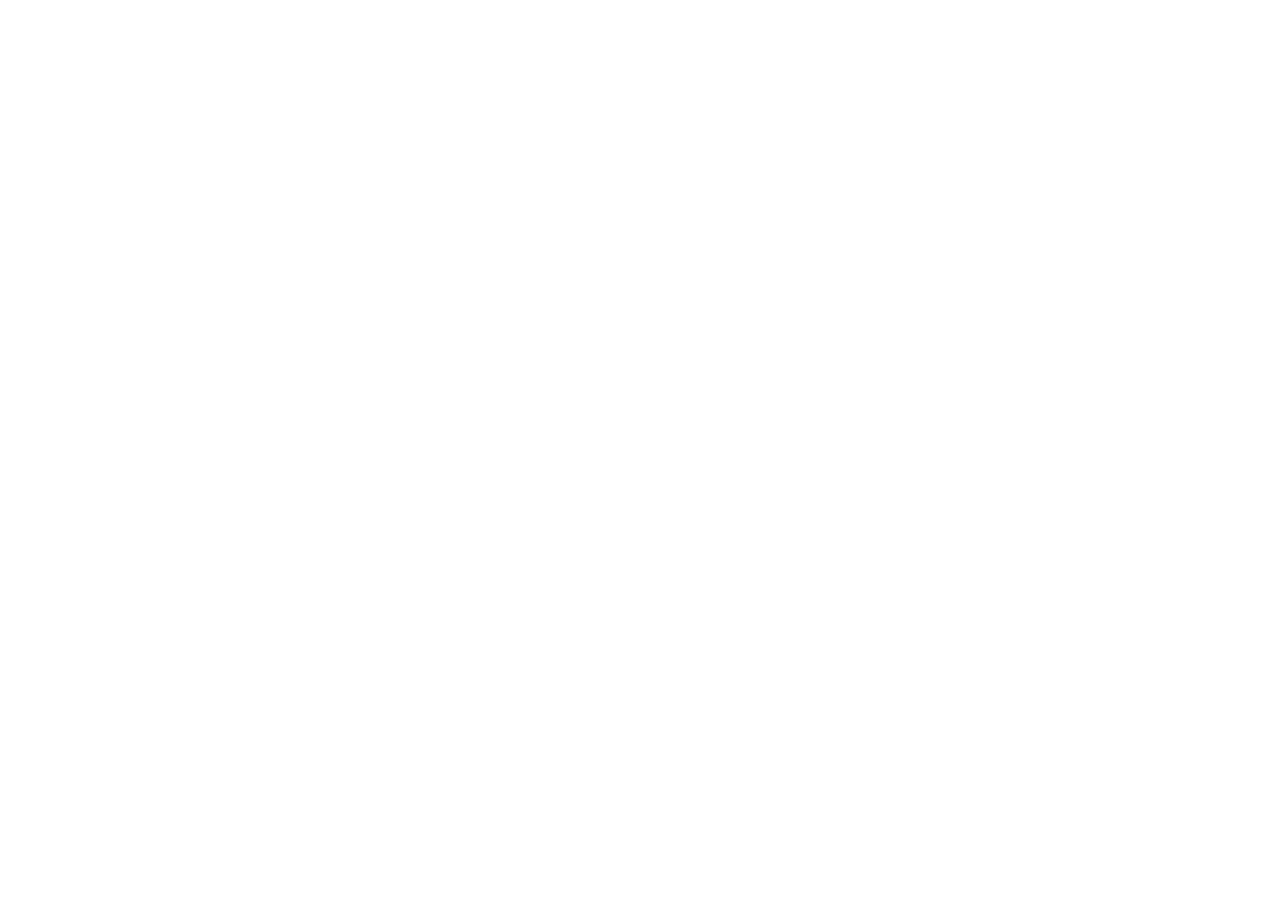
==== index.html @ 01ade180 "update ui" ====
<!doctype html><html lang="en"><head><meta charset="utf-8"/><meta name="viewport" content="width=device-width,initial-scale=1"/><meta name="theme-color" content="#000000"/><meta name="description" content="Web site created using create-react-app"/><link rel="apple-touch-icon" href="/logo192.png"/><link rel="manifest" href="/manifest.json"/><title>React App</title><script defer="defer" src="/static/js/main.3f639249.js"></script><link href="/static/css/main.3f4ba5c8.css" rel="stylesheet"></head><body><noscript>You need to enable JavaScript to run this app.</noscript><div id="root"></div></body></html>
---- static/css/main.3f4ba5c8.css ----
@import url(https://fonts.googleapis.com/css2?family=Gwendolyn&family=Great+Vibes&family=Cormorant+Infant&family=Parisienne&display=swap);::-webkit-scrollbar{display:none}h2{font-family:Abhaya Libre,cursive;font-size:2rem}.invite-container{background-color:#fdfdfd;color:#2b2b2b;font-family:Georgia,serif;text-align:center}.navbar{display:flex;justify-content:center;margin-bottom:1rem}.navbar ul{display:flex;gap:2rem;list-style:none;padding:0}.navbar li{cursor:pointer;font-family:Cormorant Infant,cursive;font-size:1.3rem;font-weight:700}.invite-content{margin-top:2rem}.invite-heading{color:#7a7a7a;font-size:1rem}.names{font-size:5rem;font-weight:350;margin:1rem 0}.guest{font-weight:400;margin:1rem 0}.guest,.guest-text{font-family:Gwendolyn,cursive}.guest-text{color:#6b564d;font-size:1.5rem}.and{color:#a8a8a8;font-family:Great Vibes,cursive;font-weight:300}.date{font-size:1.5rem;font-weight:700}.title-invite{font-size:1.6rem;font-weight:100}.date-number{font-size:2rem;margin:0 .5rem}.lorem-text{color:#7a7a7a;font-size:.9rem;margin:1rem 0}.info-button{background:#0000;border:1px solid #2b2b2b;border-radius:5px;color:#2b2b2b;cursor:pointer;font-size:1rem;padding:.5rem 1.5rem;transition:background .3s,color .3s}.info-button:hover{background:#2b2b2b;color:#fff}.footer{margin-top:2rem}.decorations{margin-top:1rem;opacity:.6}.leaf{background:url(/static/media/leaf-bg.e093205e35c32e67ec40.jpg);display:inline-block;height:50px;width:50px}.background-image-container{align-items:center;background-attachment:"fixed";background-image:url(/static/media/leaf-bg.e093205e35c32e67ec40.jpg);background-position:50%;background-repeat:no-repeat;background-size:cover;height:91vh;justify-content:center;text-align:center}@media (max-width:768px){.background-image-container{background-image:url(/static/media/5888038-mb.21bfb039a2685dd3c209.jpg)}}
/*# sourceMappingURL=main.3f4ba5c8.css.map*/
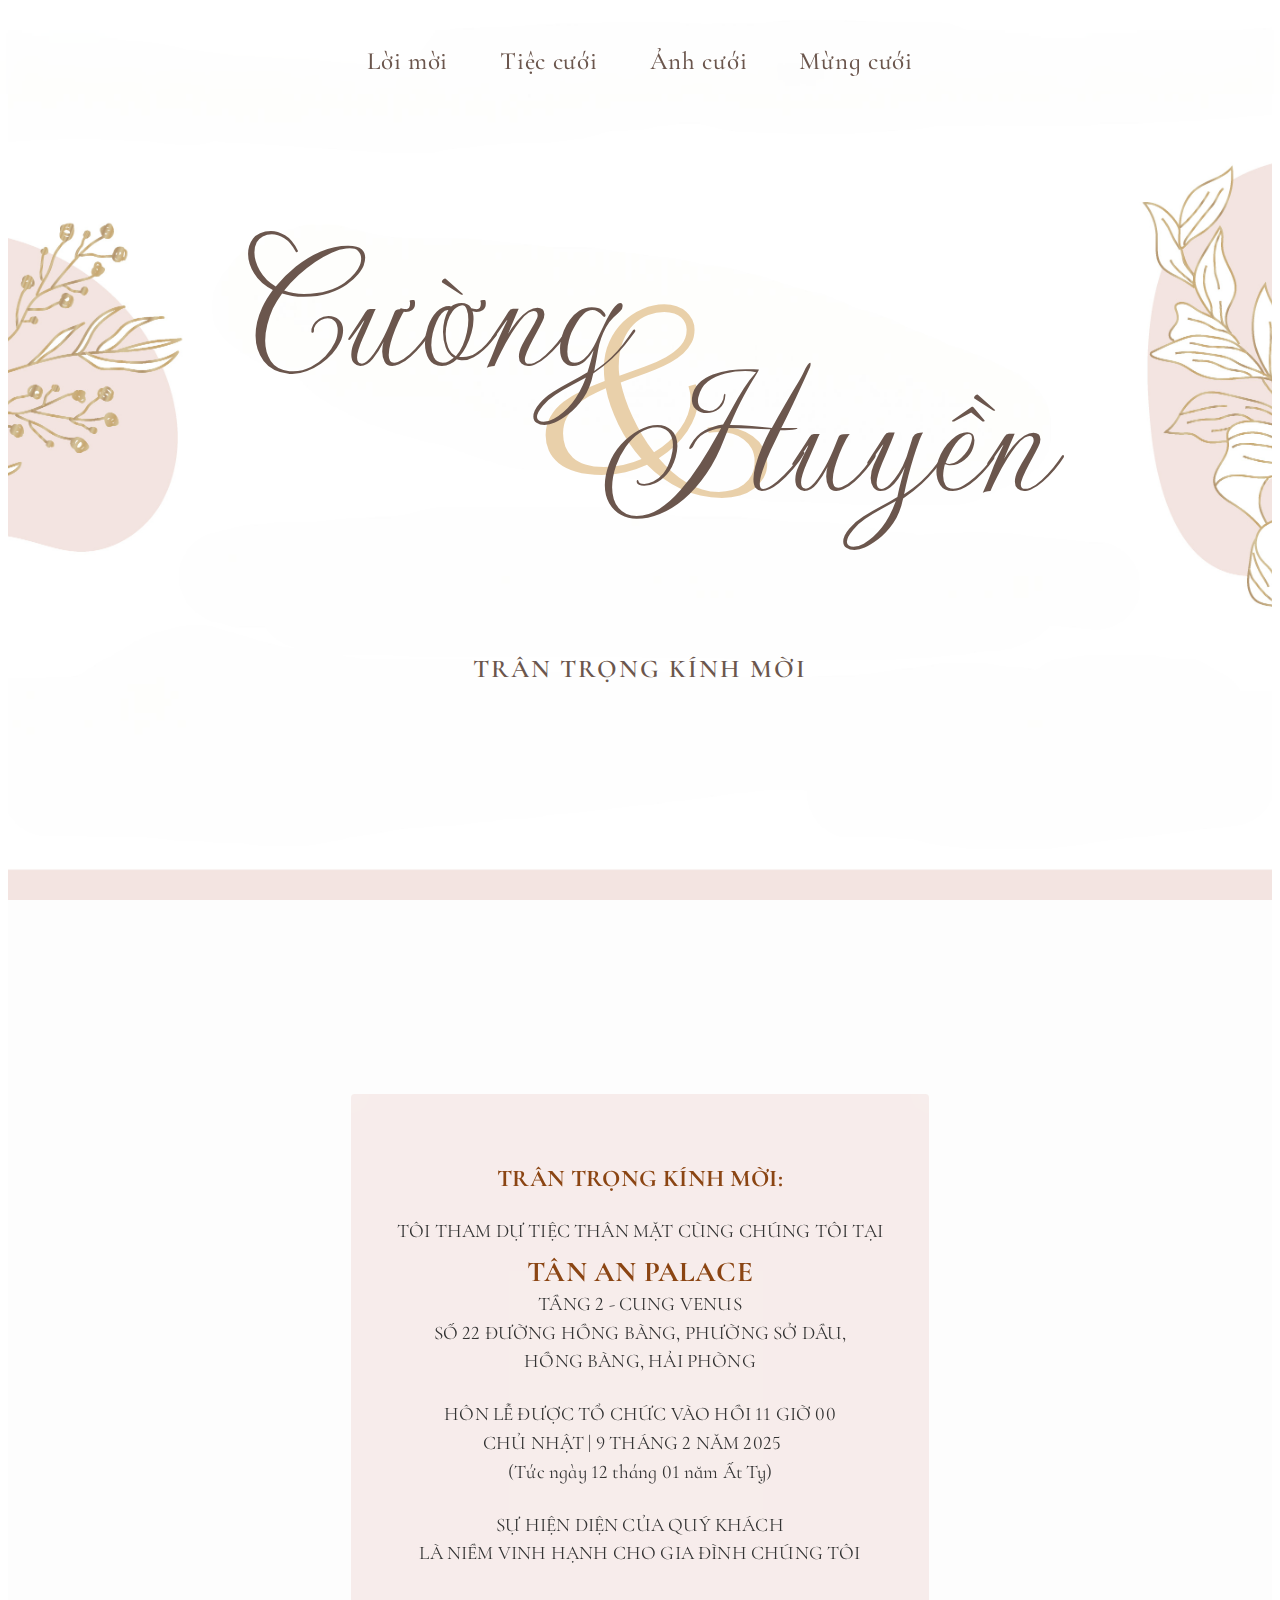
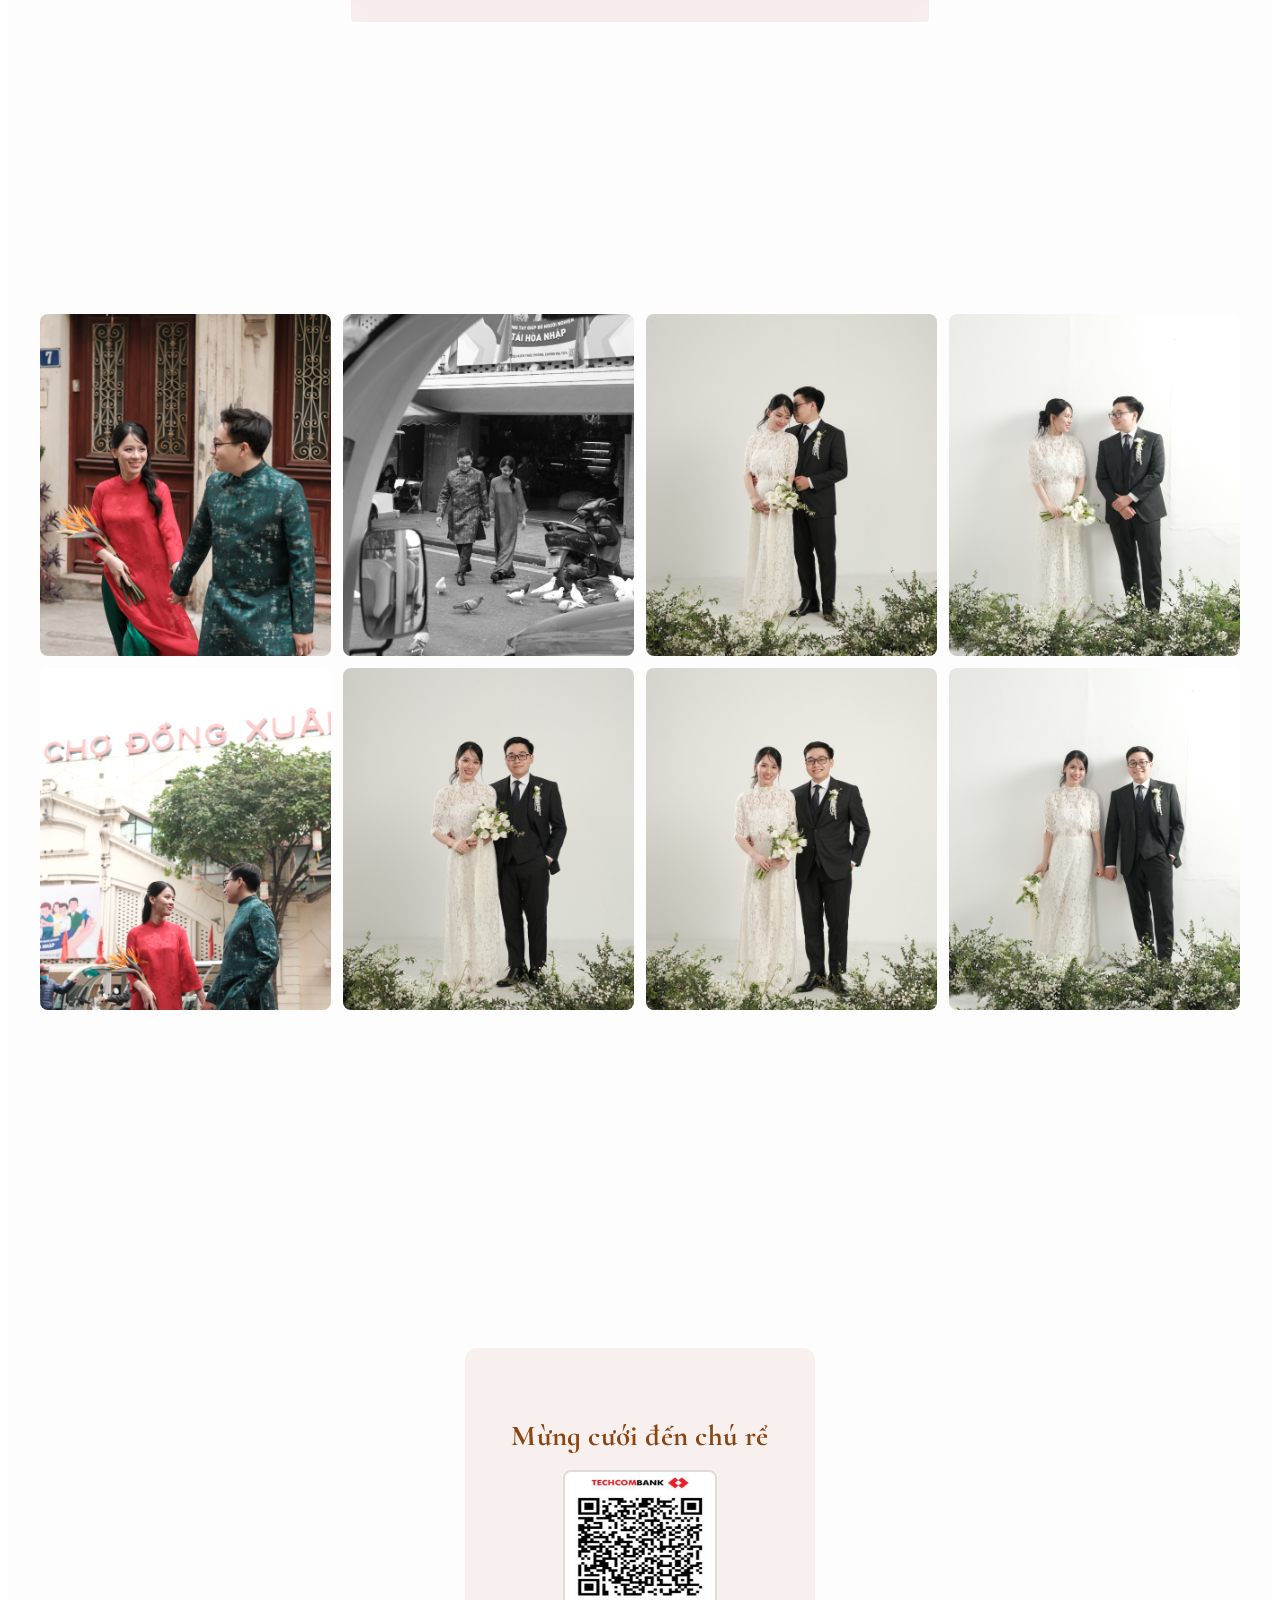
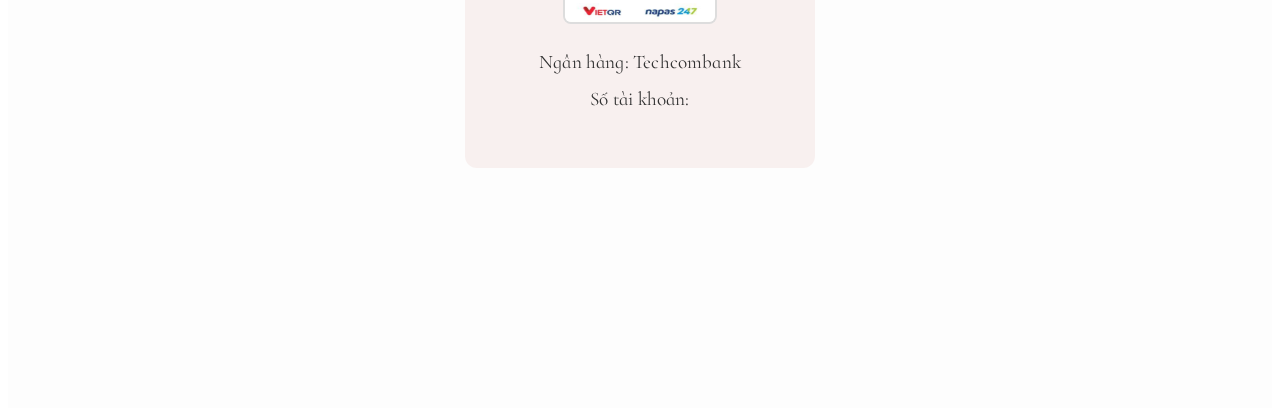
==== commit fa62f712: "update ui" ====
--- a/index.html
+++ b/index.html
@@ -1 +1 @@
-<!doctype html><html lang="en"><head><meta charset="utf-8"/><meta name="viewport" content="width=device-width,initial-scale=1"/><meta name="theme-color" content="#000000"/><meta name="description" content="Web site created using create-react-app"/><link rel="apple-touch-icon" href="/logo192.png"/><link rel="manifest" href="/manifest.json"/><title>React App</title><script defer="defer" src="/static/js/main.3f639249.js"></script><link href="/static/css/main.3f4ba5c8.css" rel="stylesheet"></head><body><noscript>You need to enable JavaScript to run this app.</noscript><div id="root"></div></body></html>+<!doctype html><html lang="en"><head><meta charset="utf-8"/><meta name="viewport" content="width=device-width,initial-scale=1"/><meta name="theme-color" content="#000000"/><meta name="description" content="Web site created using create-react-app"/><title>Cuong Huyen Wedding</title><script defer="defer" src="/static/js/main.9692192c.js"></script><link href="/static/css/main.3f4ba5c8.css" rel="stylesheet"></head><body><noscript>You need to enable JavaScript to run this app.</noscript><div id="root"></div></body></html>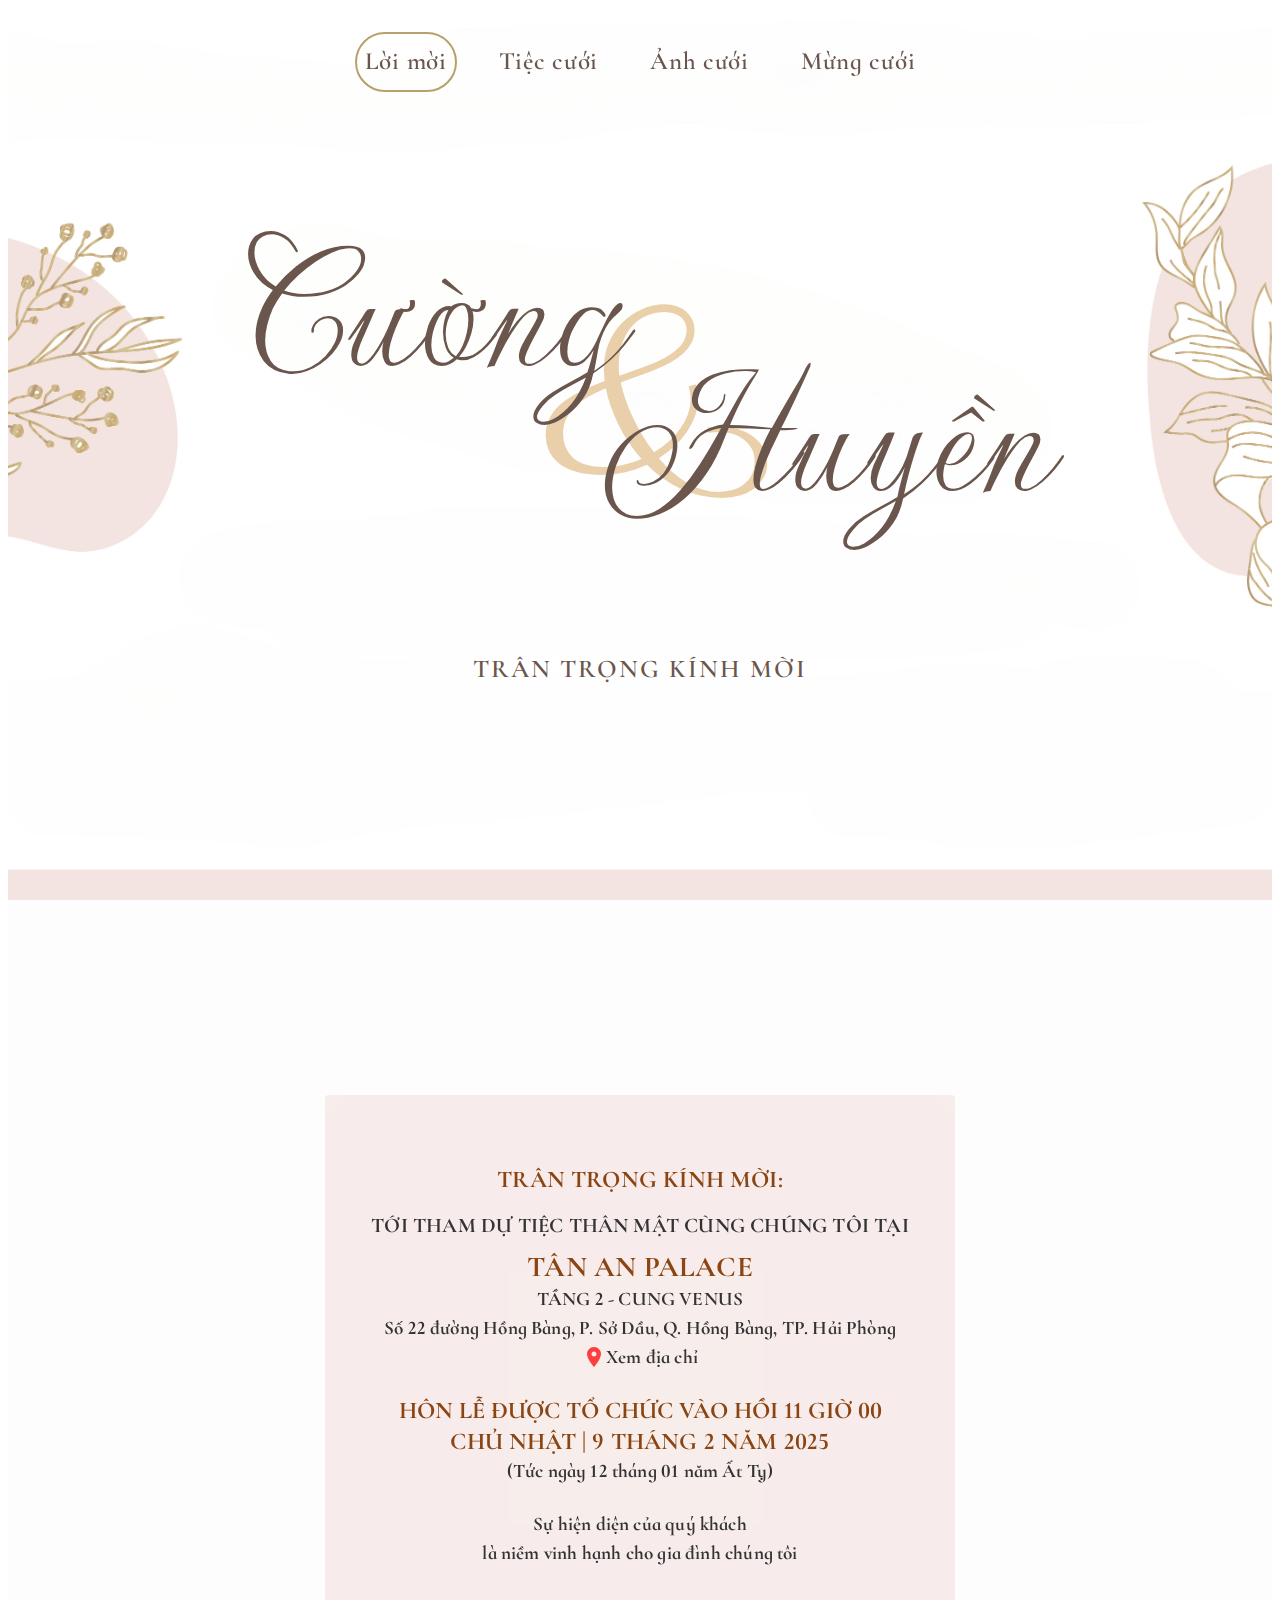
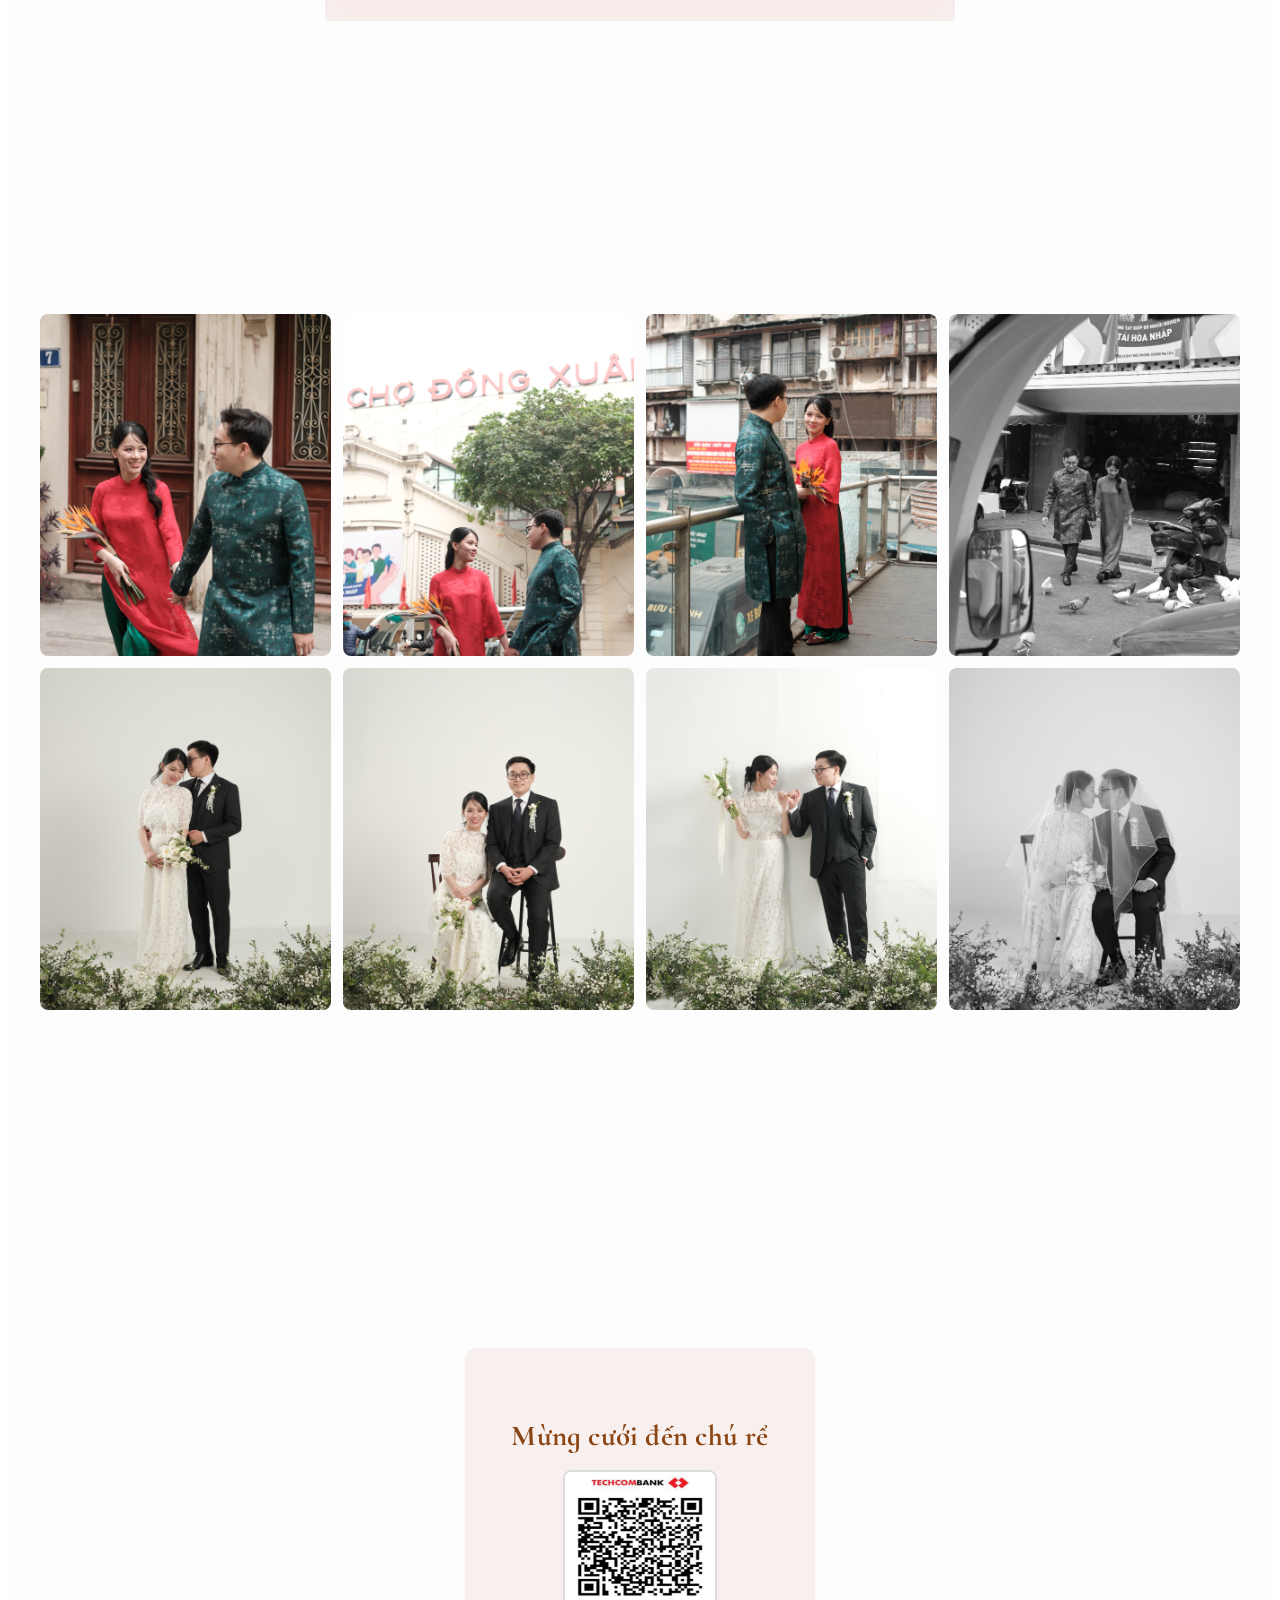
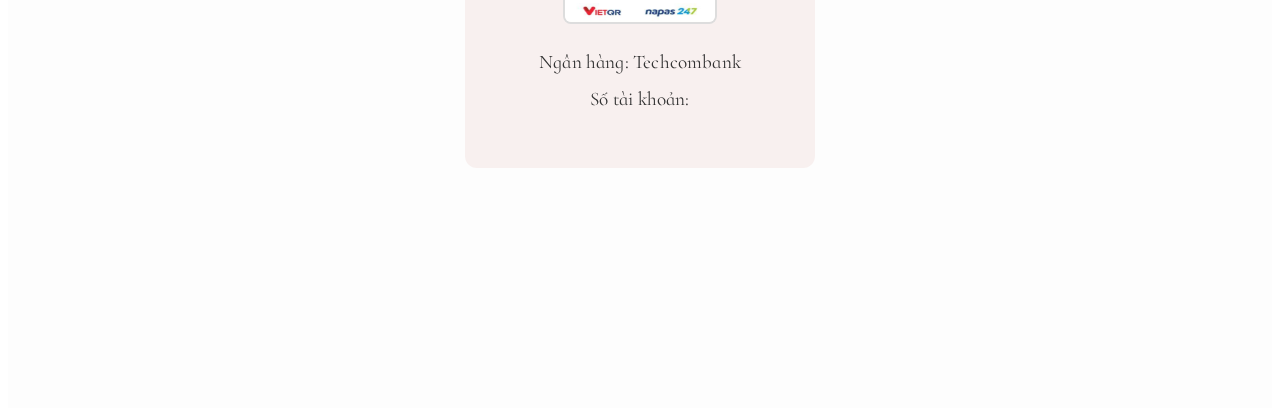
==== commit 73a711d8: "fix bug handle scroll event" ====
--- a/index.html
+++ b/index.html
@@ -1 +1 @@
-<!doctype html><html lang="en"><head><meta charset="utf-8"/><meta name="viewport" content="width=device-width,initial-scale=1"/><meta name="theme-color" content="#000000"/><meta name="description" content="Web site created using create-react-app"/><title>Cuong Huyen Wedding</title><script defer="defer" src="/static/js/main.9692192c.js"></script><link href="/static/css/main.3f4ba5c8.css" rel="stylesheet"></head><body><noscript>You need to enable JavaScript to run this app.</noscript><div id="root"></div></body></html>+<!doctype html><html lang="en"><head><meta charset="utf-8"/><meta name="viewport" content="width=device-width,initial-scale=1"/><meta name="theme-color" content="#000000"/><meta name="description" content="Web site created using create-react-app"/><link rel="apple-touch-icon" href="/logo192.png"/><link rel="manifest" href="/manifest.json"/><title>Cường & Huyền</title><script defer="defer" src="/static/js/main.0aec79db.js"></script><link href="/static/css/main.9e2d3e65.css" rel="stylesheet"></head><body><noscript>You need to enable JavaScript to run this app.</noscript><div id="root"></div></body></html>--- a/static/css/main.9e2d3e65.css
+++ b/static/css/main.9e2d3e65.css
@@ -0,0 +1,2 @@
+@import url(https://fonts.googleapis.com/css2?family=Gwendolyn&family=Great+Vibes&family=Cormorant+Infant&family=Parisienne&display=swap);::-webkit-scrollbar{display:none}h2{font-family:Abhaya Libre,cursive;font-size:2rem}.invite-container{background-color:#fdfdfd;color:#2b2b2b;font-family:Georgia,serif;text-align:center}.navbar{display:flex;justify-content:center;margin-bottom:1rem}.navbar ul{display:flex;gap:2rem;list-style:none;padding:0}.navbar li{cursor:pointer;font-family:Cormorant Infant,cursive;font-size:1.3rem;font-weight:700}.invite-content{margin-top:2rem}.invite-heading{color:#7a7a7a;font-size:1rem}.names{font-size:5rem;font-weight:350;margin:1rem 0}.guest{margin:1rem 0}.guest,.guest-text{font-family:Gwendolyn,cursive}.guest-text{color:#6b564d;font-size:1.5rem}.and{color:#a8a8a8;font-family:Great Vibes,cursive;font-weight:300}.date{font-size:1.5rem;font-weight:700}.title-invite{font-size:1.6rem;font-weight:100}.date-number{font-size:2rem;margin:0 .5rem}.lorem-text{color:#7a7a7a;font-size:.9rem;margin:1rem 0}.info-button{background:#0000;border:1px solid #2b2b2b;border-radius:5px;color:#2b2b2b;cursor:pointer;font-size:1rem;padding:.5rem 1.5rem;transition:background .3s,color .3s}.info-button:hover{background:#2b2b2b;color:#fff}.footer{margin-top:2rem}.decorations{margin-top:1rem;opacity:.6}.leaf{background:url(/static/media/leaf-bg.e093205e35c32e67ec40.jpg);display:inline-block;height:50px;width:50px}.background-image-container{align-items:center;background-attachment:"fixed";background-image:url(/static/media/leaf-bg.e093205e35c32e67ec40.jpg);background-position:50%;background-repeat:no-repeat;background-size:cover;height:91vh;justify-content:center;text-align:center}@media (max-width:768px){.background-image-container{background-image:url(/static/media/5888038-mb.21bfb039a2685dd3c209.jpg)}}
+/*# sourceMappingURL=main.9e2d3e65.css.map*/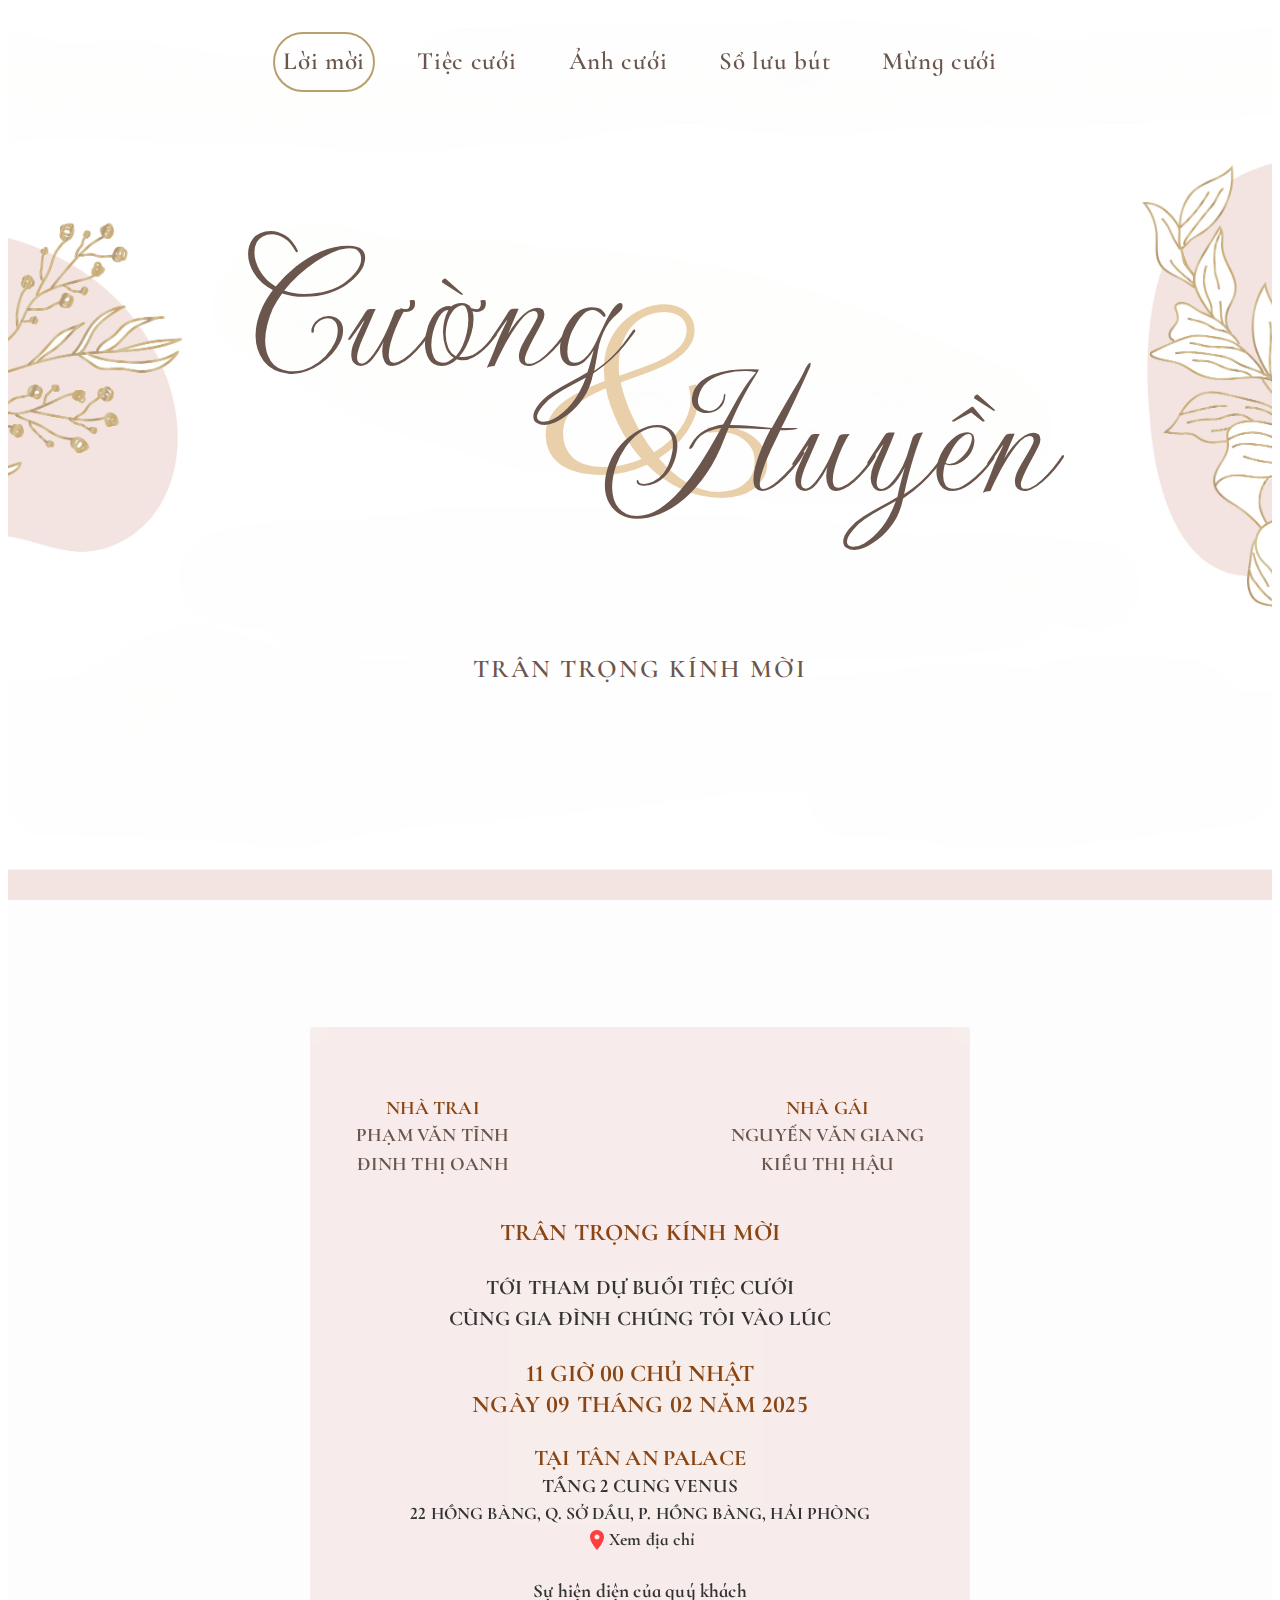
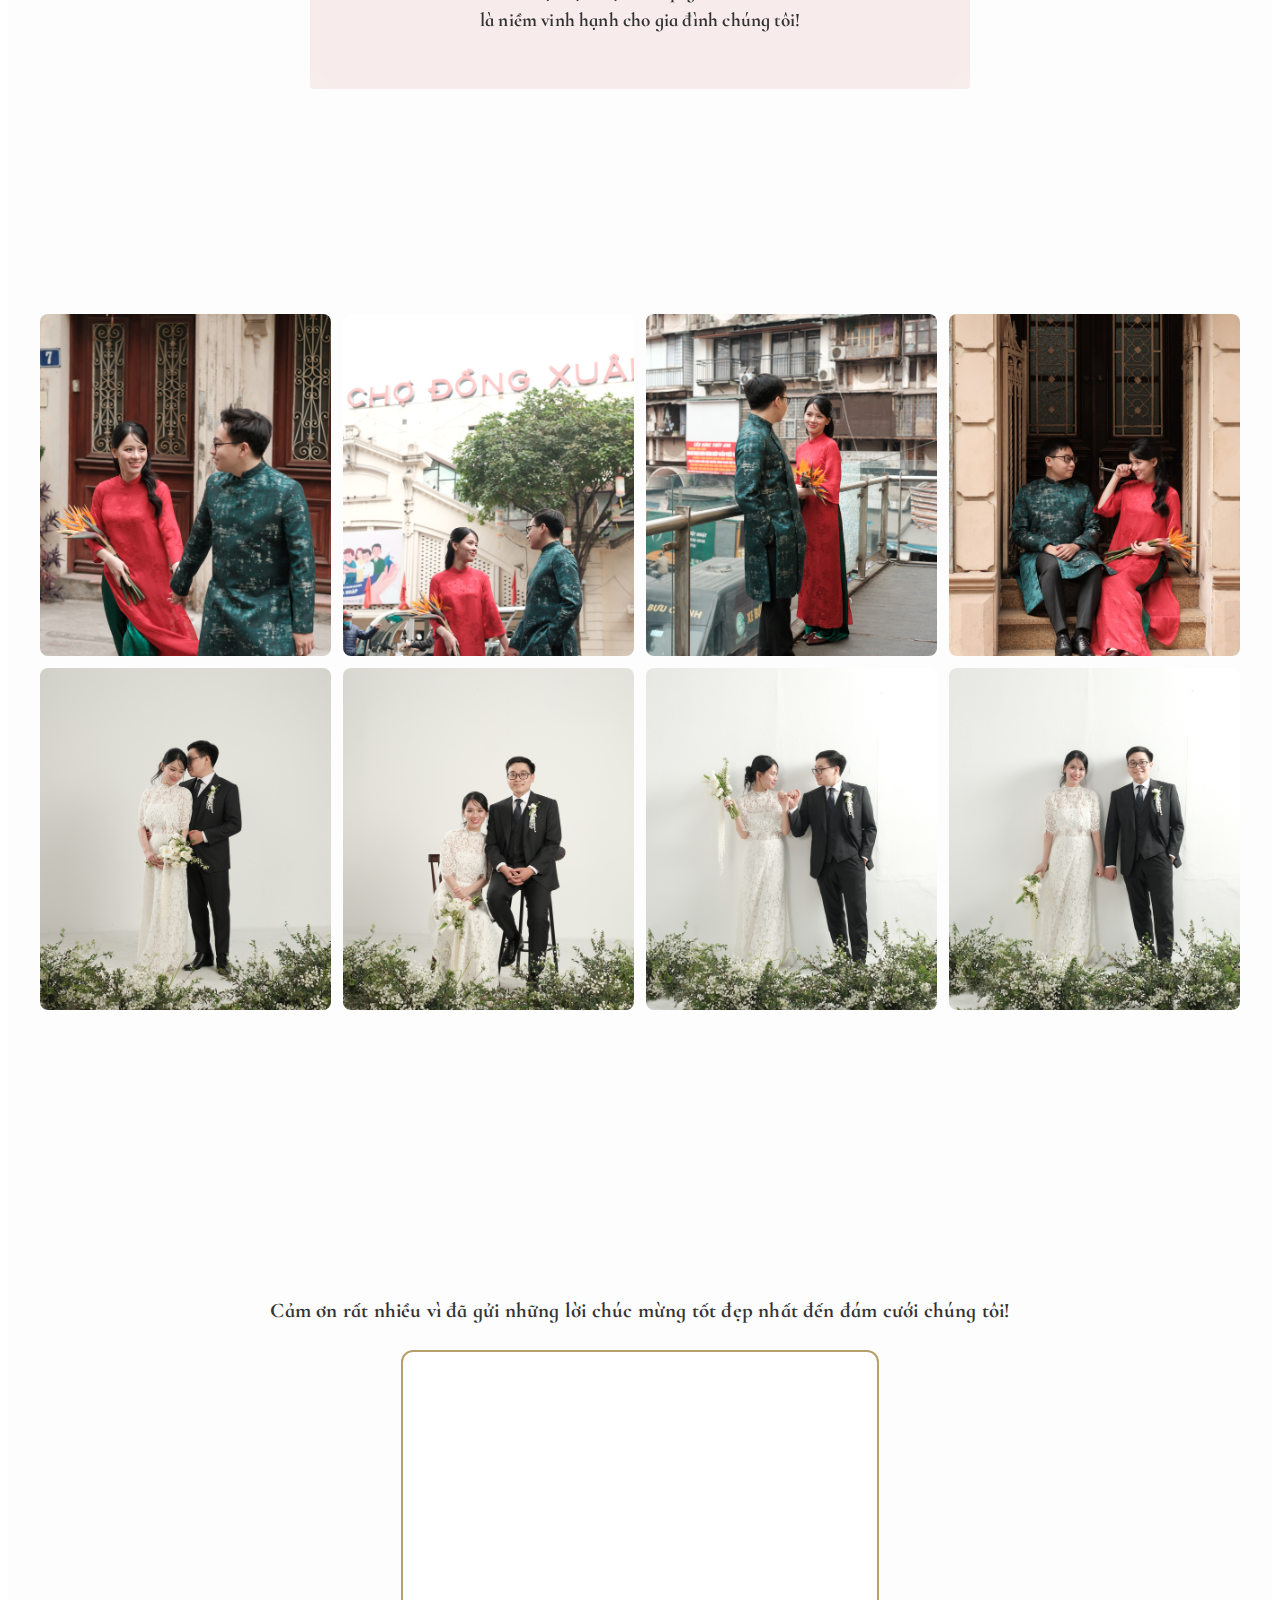
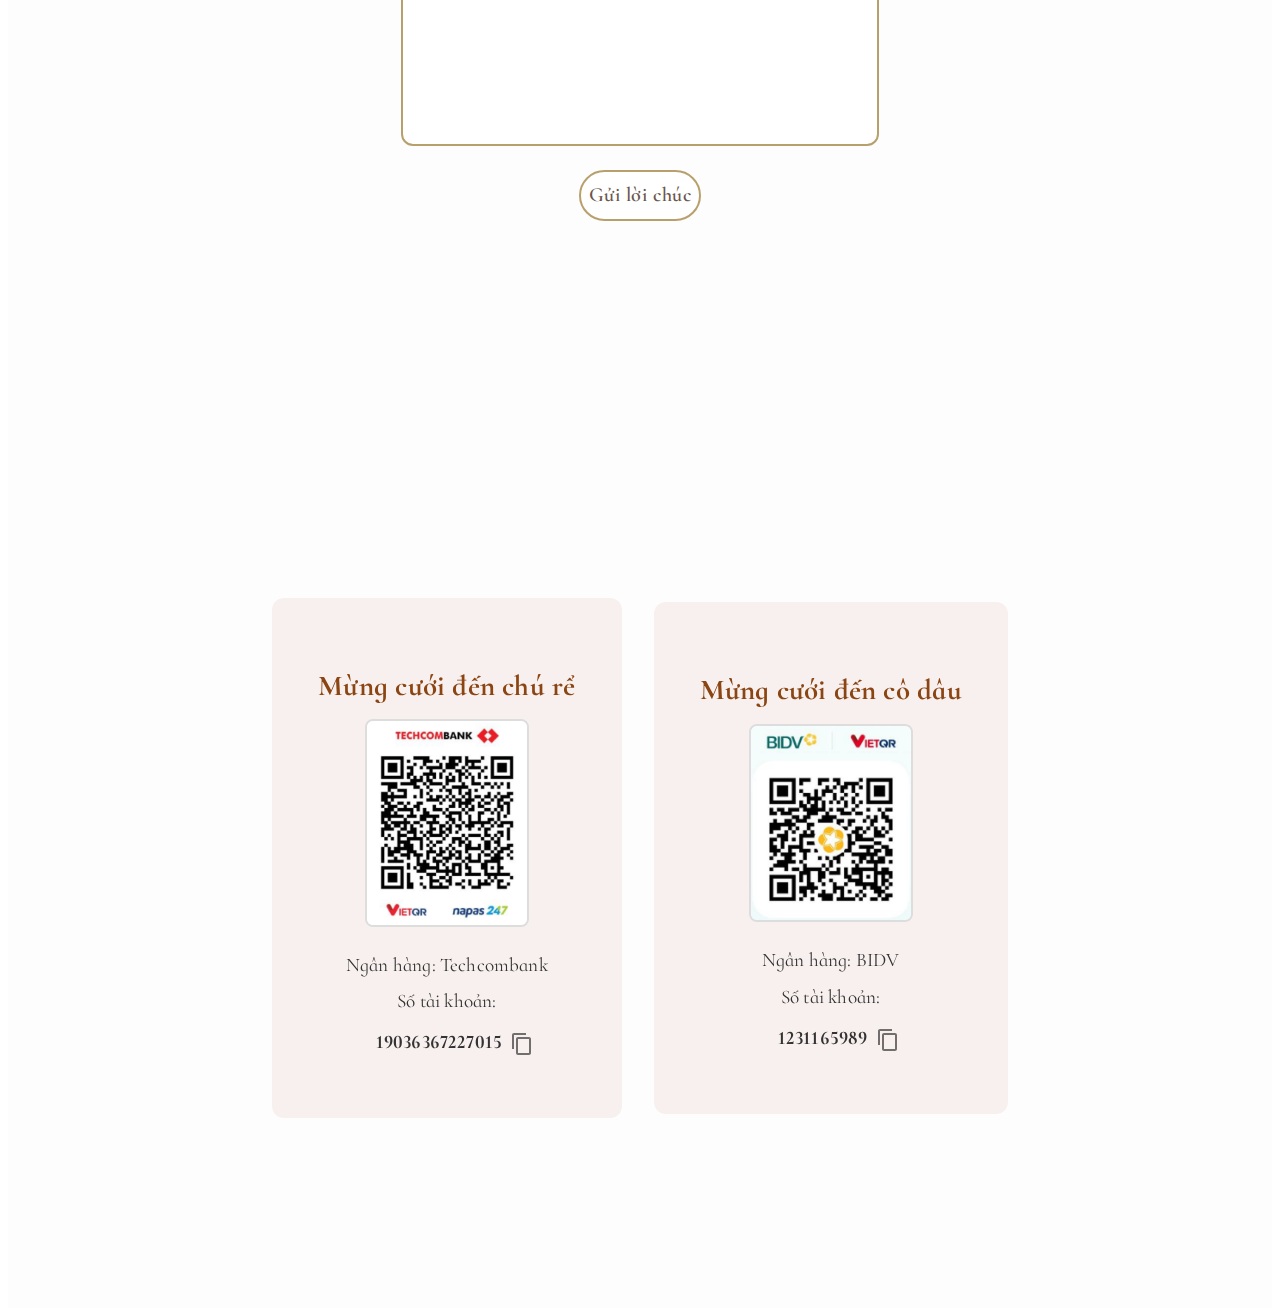
==== commit 6810ecfb: "update br gr ui" ====
--- a/index.html
+++ b/index.html
@@ -1 +1 @@
-<!doctype html><html lang="en"><head><meta charset="utf-8"/><meta name="viewport" content="width=device-width,initial-scale=1"/><meta name="theme-color" content="#000000"/><meta name="description" content="Web site created using create-react-app"/><link rel="apple-touch-icon" href="/logo192.png"/><link rel="manifest" href="/manifest.json"/><title>Cường & Huyền</title><script defer="defer" src="/static/js/main.0aec79db.js"></script><link href="/static/css/main.9e2d3e65.css" rel="stylesheet"></head><body><noscript>You need to enable JavaScript to run this app.</noscript><div id="root"></div></body></html>+<!doctype html><html lang="en"><head><meta charset="utf-8"/><link rel="icon" href="/logo192.png"/><meta name="viewport" content="width=device-width,initial-scale=1"/><meta name="theme-color" content="#000000"/><meta name="description" content="Cường & Huyền"/><link rel="apple-touch-icon" href="/logo192.png"/><link rel="manifest" href="/manifest.json"/><title>Cường & Huyền</title><script defer="defer" src="/static/js/main.bc7eaca1.js"></script><link href="/static/css/main.71e7dc46.css" rel="stylesheet"></head><body><noscript>You need to enable JavaScript to run this app.</noscript><div id="root"></div></body></html>--- a/static/css/main.71e7dc46.css
+++ b/static/css/main.71e7dc46.css
@@ -0,0 +1,2 @@
+@import url(https://fonts.googleapis.com/css2?family=Gwendolyn&family=Great+Vibes&family=Cormorant+Infant&family=Parisienne&display=swap);::-webkit-scrollbar{display:none}h2{font-family:Abhaya Libre,cursive;font-size:2rem}.invite-container{background-color:#fdfdfd;color:#2b2b2b;font-family:Georgia,serif;text-align:center}.navbar{display:flex;justify-content:center;margin-bottom:1rem}.navbar ul{display:flex;gap:2rem;list-style:none;padding:0}.navbar li{cursor:pointer;font-family:Cormorant Infant,cursive;font-size:1.3rem;font-weight:700}.invite-content{margin-top:2rem}.invite-heading{color:#7a7a7a;font-size:1rem}.names{font-size:5rem;font-weight:350;margin:1rem 0}.guest{margin:1rem 0}.guest,.guest-text{font-family:Gwendolyn,cursive}.guest-text{color:#6b564d;font-size:1.5rem}.and{color:#a8a8a8;font-family:Great Vibes,cursive;font-weight:300}.date{font-size:1.5rem;font-weight:700}.title-invite{font-size:1.6rem;font-weight:100}.date-number{font-size:2rem;margin:0 .5rem}.lorem-text{color:#7a7a7a;font-size:.9rem;margin:1rem 0}.info-button{background:#0000;border:1px solid #2b2b2b;border-radius:5px;color:#2b2b2b;cursor:pointer;font-size:1rem;padding:.5rem 1.5rem;transition:background .3s,color .3s}.info-button:hover{background:#2b2b2b;color:#fff}.footer{margin-top:2rem}.decorations{margin-top:1rem;opacity:.6}.leaf{background:url(/static/media/leaf-bg.e093205e35c32e67ec40.jpg);display:inline-block;height:50px;width:50px}.background-image-container{align-items:center;background-attachment:"fixed";background-image:url(/static/media/leaf-bg.e093205e35c32e67ec40.jpg);background-position:50%;background-repeat:no-repeat;background-size:cover;height:91vh;justify-content:center;text-align:center}@media (max-width:1024px){.background-image-container{background-image:url(/static/media/5888038-mb.7176e9e22bac04265246.jpg)}}.responsive-br{display:none}@media (max-width:800px){.responsive-br{display:block}}
+/*# sourceMappingURL=main.71e7dc46.css.map*/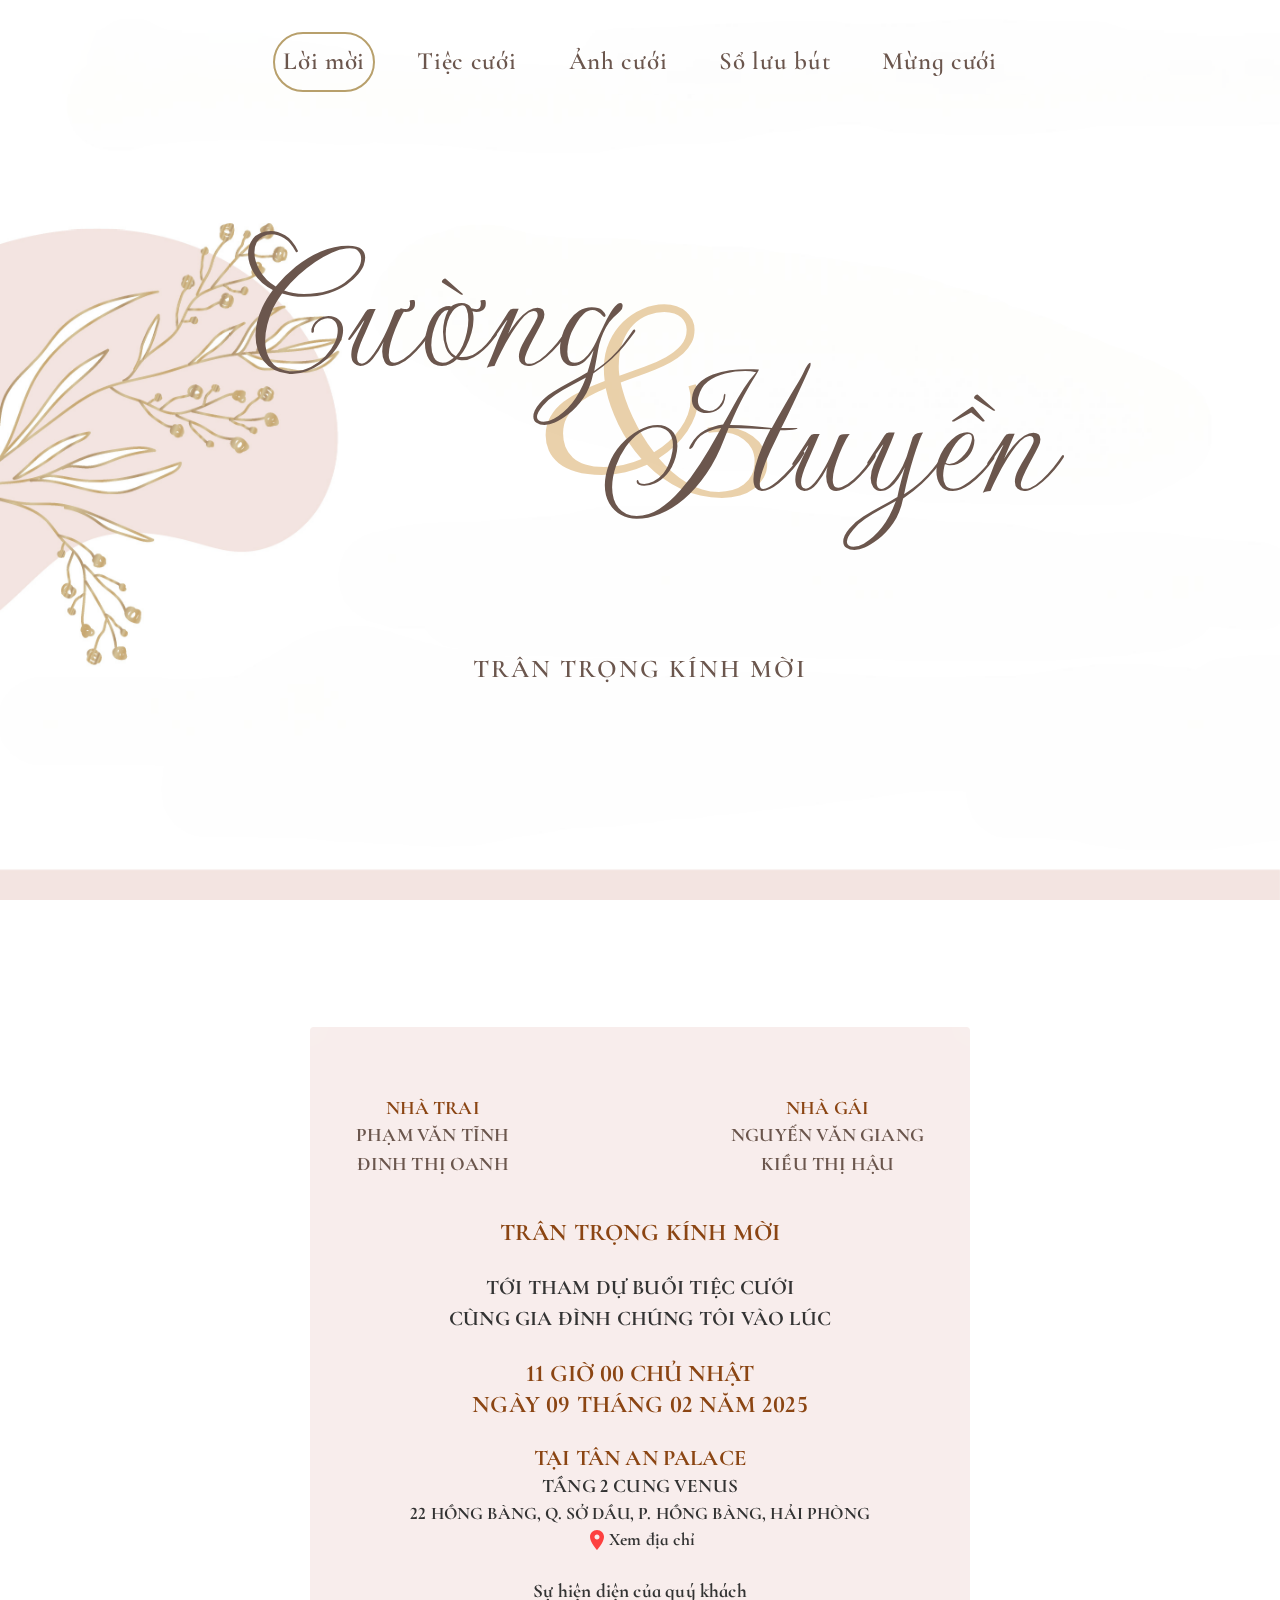
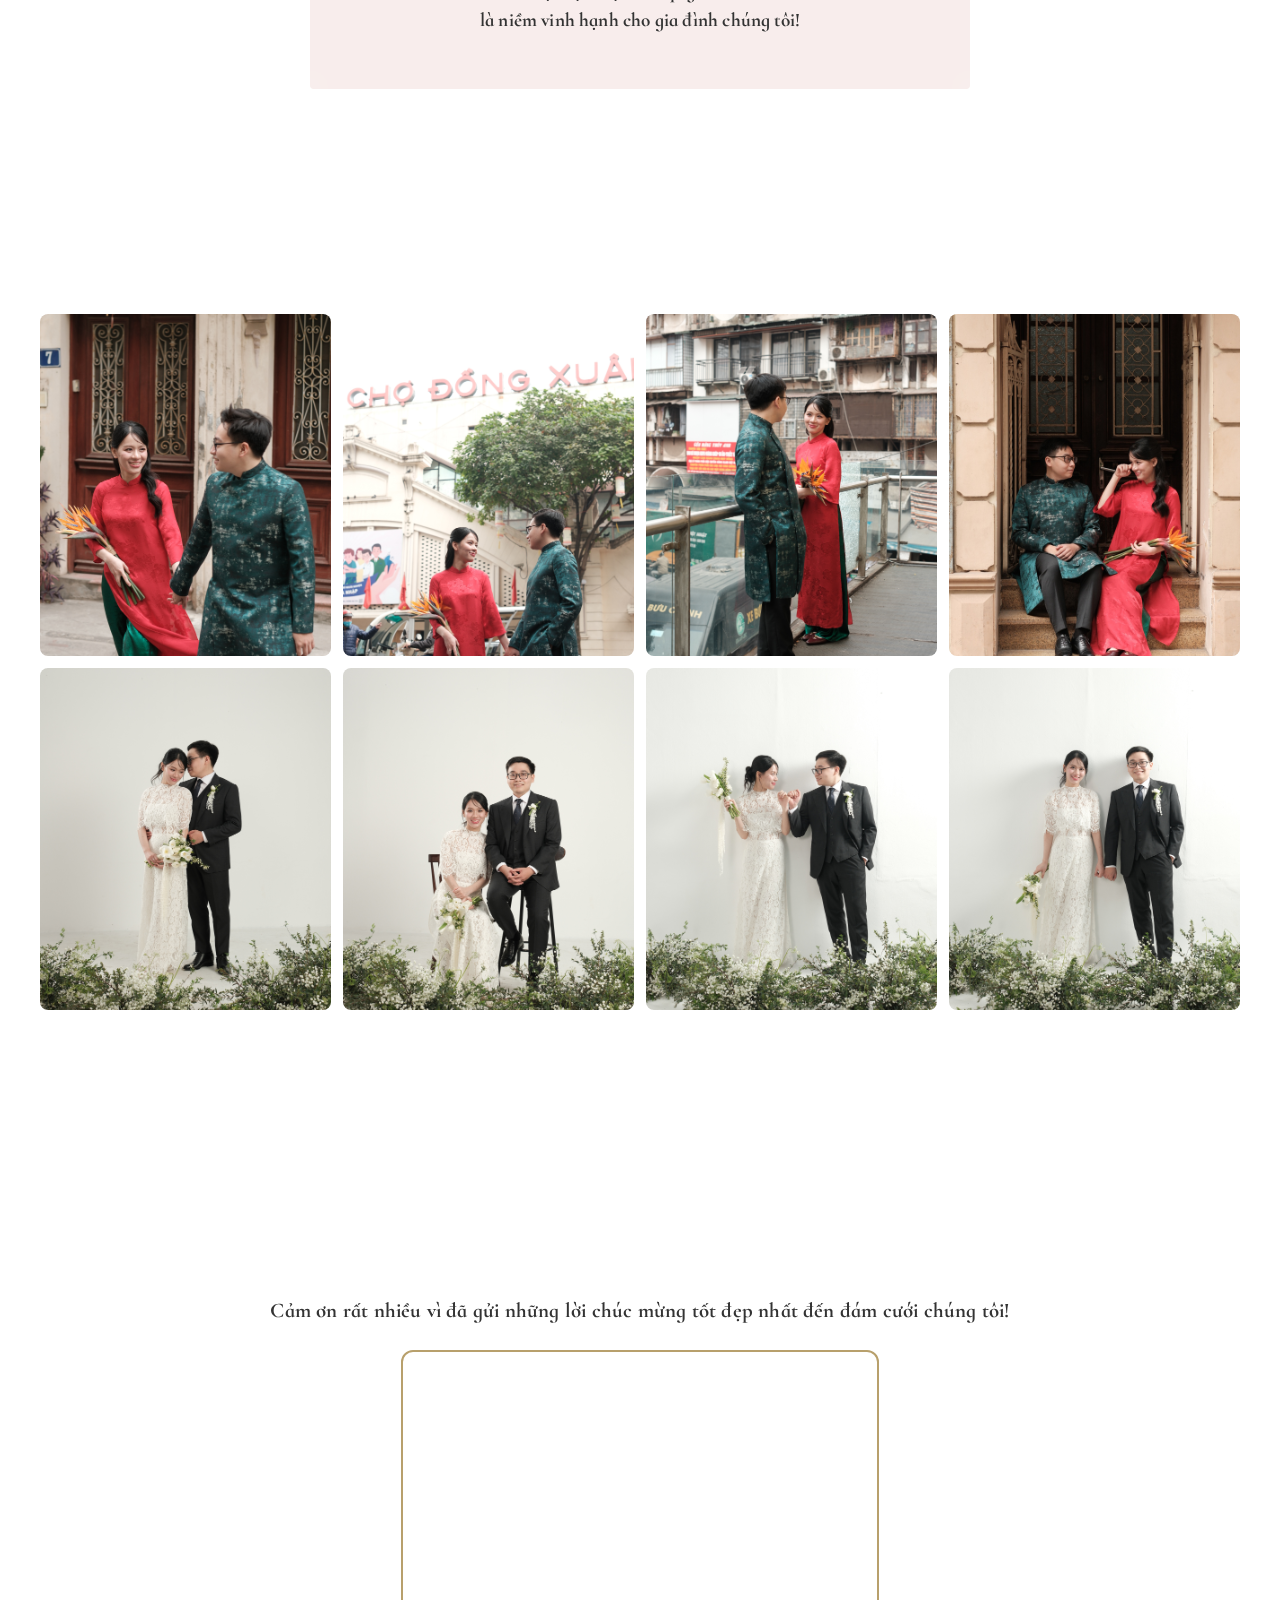
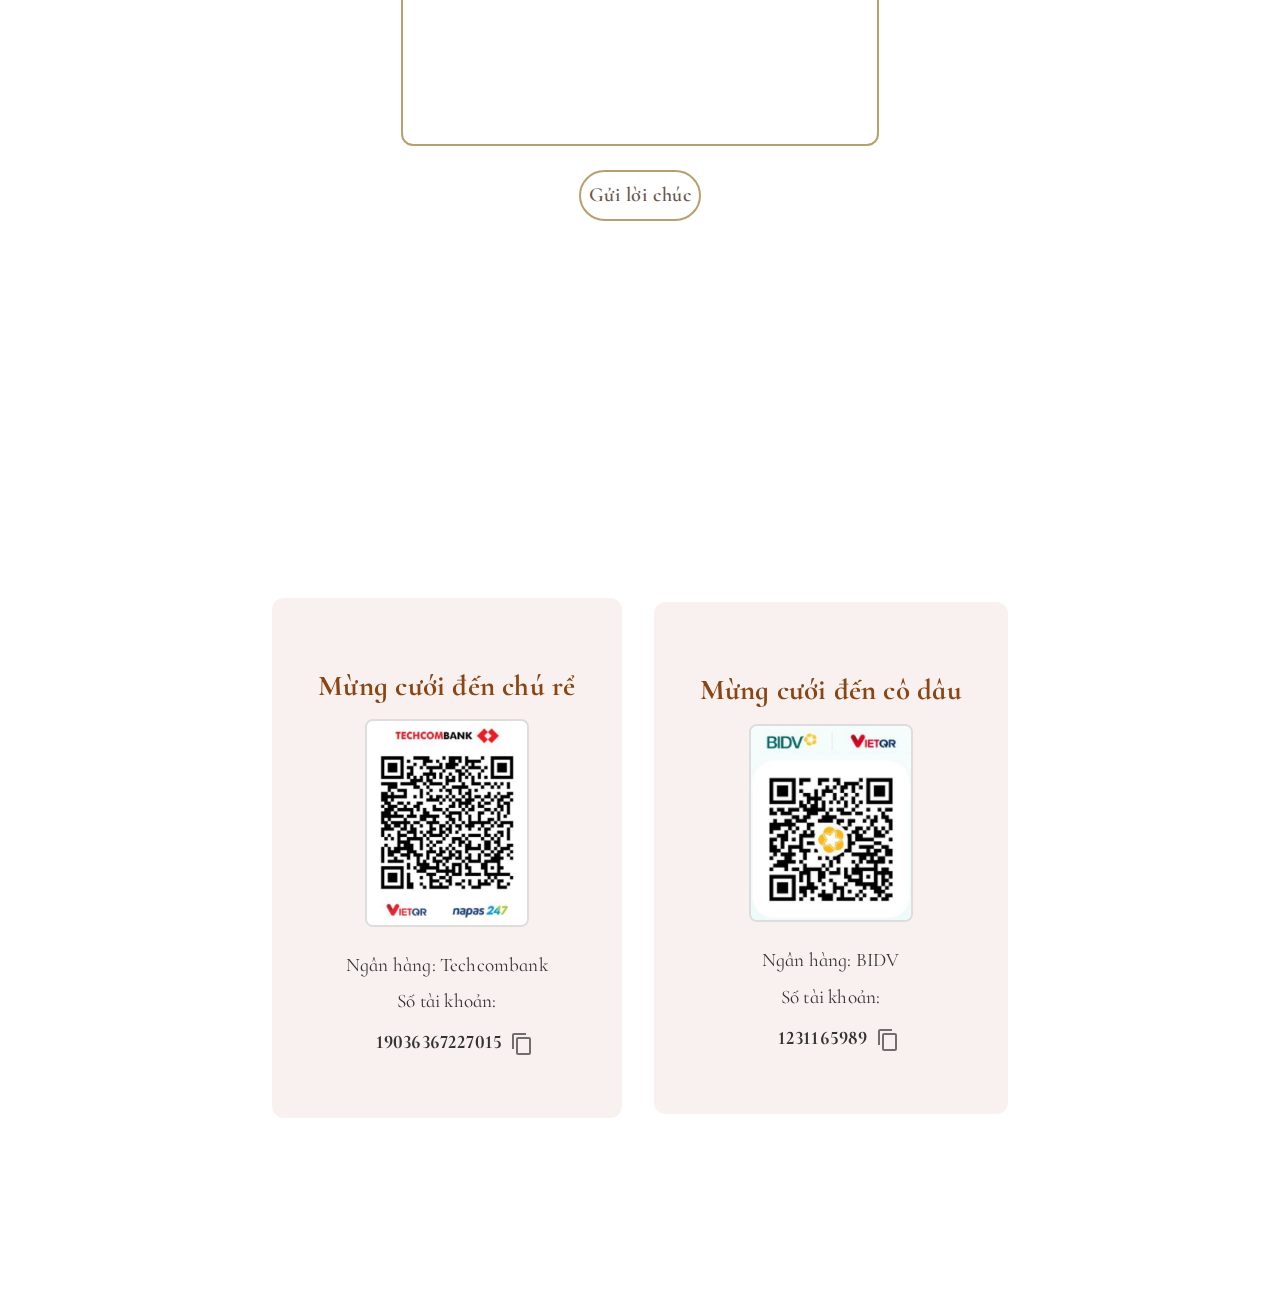
==== commit c0051c96: "remove slide effect" ====
--- a/index.html
+++ b/index.html
@@ -1 +1 @@
-<!doctype html><html lang="en"><head><meta charset="utf-8"/><link rel="icon" href="/logo192.png"/><meta name="viewport" content="width=device-width,initial-scale=1"/><meta name="theme-color" content="#000000"/><meta name="description" content="Cường & Huyền"/><link rel="apple-touch-icon" href="/logo192.png"/><link rel="manifest" href="/manifest.json"/><title>Cường & Huyền</title><script defer="defer" src="/static/js/main.bc7eaca1.js"></script><link href="/static/css/main.71e7dc46.css" rel="stylesheet"></head><body><noscript>You need to enable JavaScript to run this app.</noscript><div id="root"></div></body></html>+<!doctype html><html lang="en"><head><meta charset="utf-8"/><link rel="icon" href="/logo192.png"/><meta name="viewport" content="width=device-width,initial-scale=1"/><meta name="theme-color" content="#000000"/><meta name="description" content="Cường & Huyền"/><link rel="apple-touch-icon" href="/logo192.png"/><link rel="manifest" href="/manifest.json"/><title>Cường & Huyền</title><script defer="defer" src="/static/js/main.5d0e033a.js"></script><link href="/static/css/main.3ea51d60.css" rel="stylesheet"></head><body><noscript>You need to enable JavaScript to run this app.</noscript><div id="root"></div></body></html>--- a/static/css/main.3ea51d60.css
+++ b/static/css/main.3ea51d60.css
@@ -0,0 +1,2 @@
+@import url(https://fonts.googleapis.com/css2?family=Gwendolyn&family=Great+Vibes&family=Cormorant+Infant&family=Parisienne&display=swap);body,html{height:100%}#background_wrap{background-attachment:scroll;background-image:url(/static/media/leaf-bg.e093205e35c32e67ec40.jpg);background-repeat:no-repeat;background-size:cover;height:100%;left:0;position:fixed;top:0;width:100%;z-index:-1}@media (max-width:1024px){#background_wrap{background-image:url(/static/media/5888038-mb.7176e9e22bac04265246.jpg)}}::-webkit-scrollbar{display:none}h2{font-family:Abhaya Libre,cursive;font-size:2rem}.invite-container{color:#2b2b2b;font-family:Georgia,serif;text-align:center}.navbar{display:flex;justify-content:center;margin-bottom:1rem}.navbar ul{display:flex;gap:2rem;list-style:none;padding:0}.navbar li{cursor:pointer;font-family:Cormorant Infant,cursive;font-size:1.3rem;font-weight:700}.invite-content{margin-top:2rem}.invite-heading{color:#7a7a7a;font-size:1rem}.names{font-size:5rem;font-weight:350;margin:1rem 0}.guest{margin:1rem 0}.guest,.guest-text{font-family:Gwendolyn,cursive}.guest-text{color:#6b564d;font-size:1.5rem}.and{color:#a8a8a8;font-family:Great Vibes,cursive;font-weight:300}.date{font-size:1.5rem;font-weight:700}.title-invite{font-size:1.6rem;font-weight:100}.date-number{font-size:2rem;margin:0 .5rem}.lorem-text{color:#7a7a7a;font-size:.9rem;margin:1rem 0}.info-button{background:#0000;border:1px solid #2b2b2b;border-radius:5px;color:#2b2b2b;cursor:pointer;font-size:1rem;padding:.5rem 1.5rem;transition:background .3s,color .3s}.info-button:hover{background:#2b2b2b;color:#fff}.footer{margin-top:2rem}.decorations{margin-top:1rem;opacity:.6}.leaf{background:url(/static/media/leaf-bg.e093205e35c32e67ec40.jpg);display:inline-block;height:50px;width:50px}.background-image-container{align-items:center;background-attachment:"fixed";background-image:url(/static/media/leaf-bg.e093205e35c32e67ec40.jpg);background-position:50%;background-repeat:no-repeat;background-size:cover;height:91vh;justify-content:center;text-align:center}@media (max-width:1024px){.background-image-container{background-image:url(/static/media/5888038-mb.7176e9e22bac04265246.jpg)}}.responsive-br{display:none}@media (max-width:800px){.responsive-br{display:block}}
+/*# sourceMappingURL=main.3ea51d60.css.map*/